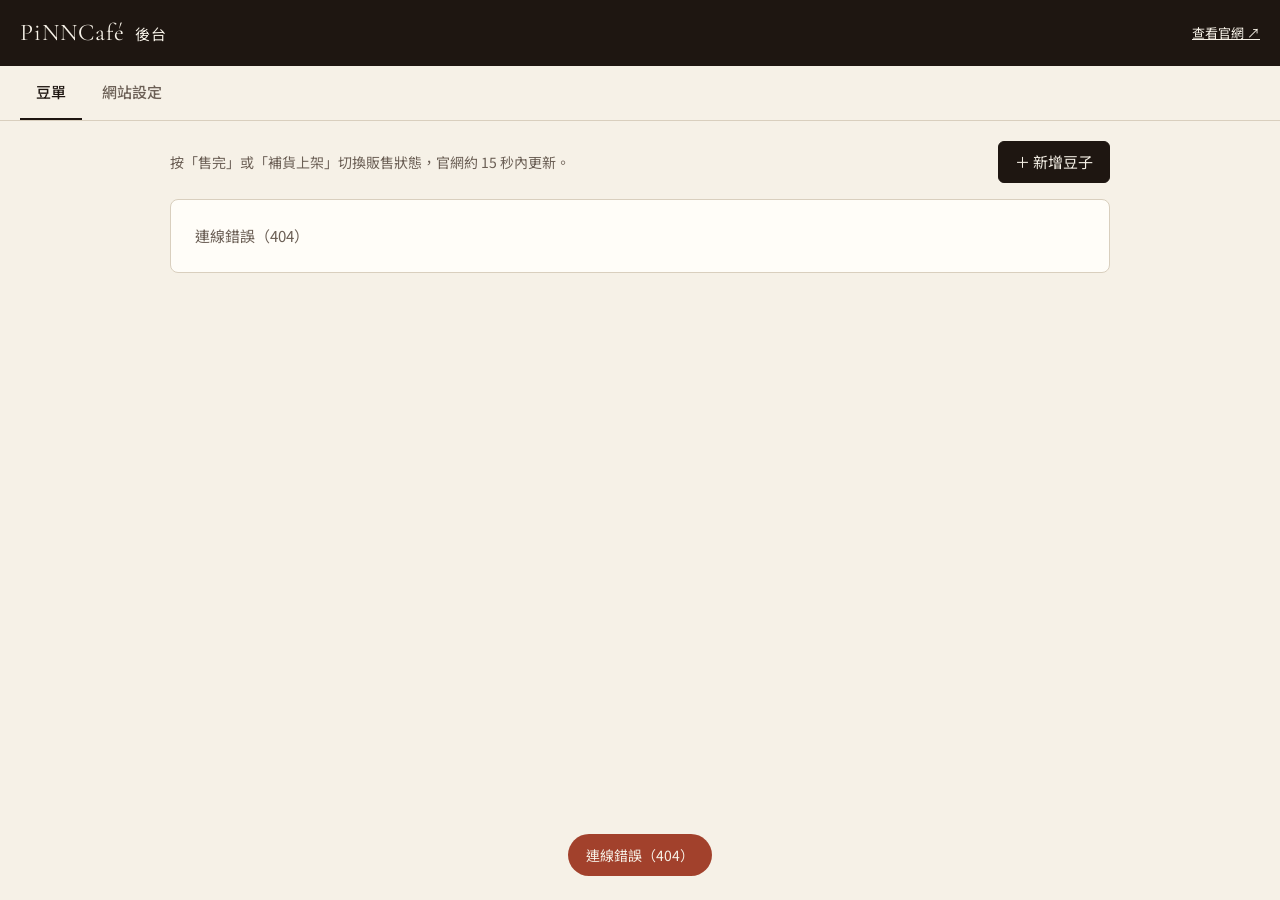
==== public/admin/index.html @ ca81e30c "Add product admin backed by Cloudflare D1 - /admin page (Cloudflare Access) to add/edit beans, price" ====
<!DOCTYPE html>
<html lang="zh-Hant">
<head>
<meta charset="utf-8">
<meta name="viewport" content="width=device-width, initial-scale=1">
<meta name="robots" content="noindex, nofollow">
<title>PiNNCafé 後台</title>
<link rel="preconnect" href="https://fonts.googleapis.com">
<link rel="preconnect" href="https://fonts.gstatic.com" crossorigin>
<link href="https://fonts.googleapis.com/css2?family=Cormorant+Garamond:ital,wght@0,400;1,400&family=Noto+Sans+TC:wght@400;500;700&display=swap" rel="stylesheet">
<link rel="stylesheet" href="admin.css">
</head>
<body>
<header class="top">
  <div class="brand"><span class="logo">PiNNCafé</span><span>後台</span></div>
  <div class="who"><span id="me"></span><a href="/" target="_blank" rel="noopener">查看官網 ↗</a></div>
</header>

<nav class="tabs" role="tablist">
  <button role="tab" aria-selected="true" data-tab="beans">豆單</button>
  <button role="tab" aria-selected="false" data-tab="settings">網站設定</button>
</nav>

<main>
  <section id="tab-beans">
    <div class="bar">
      <p class="hint">按「售完」或「補貨上架」切換販售狀態，官網約 15 秒內更新。</p>
      <button class="btn primary" id="add-bean">＋ 新增豆子</button>
    </div>
    <div id="bean-list" class="list"><p class="empty">載入中…</p></div>
  </section>

  <section id="tab-settings" hidden>
    <form id="settings-form" class="panel">
      <h2>顯示開關</h2>
      <label class="switch-row"><input type="checkbox" name="showScones"><span>顯示司康／烘焙坊區塊</span></label>
      <label class="switch-row"><input type="checkbox" name="showStore"><span>顯示門市資訊（地址文字在 index.html）</span></label>
      <label class="switch-row"><input type="checkbox" name="showEmail"><span>顯示 Email</span></label>
      <h2>聯絡方式</h2>
      <label class="field"><span>LINE 官方帳號 ID</span><input name="lineId" placeholder="@pinncafe" required></label>
      <label class="field"><span>Facebook 粉絲專頁網址</span><input name="facebookUrl" type="url" placeholder="https://www.facebook.com/PiNNCafe" required></label>
      <div class="actions"><button class="btn primary" type="submit">儲存設定</button></div>
    </form>
  </section>
</main>

<dialog id="edit">
  <form id="edit-form" method="dialog">
    <header class="dlg-head"><h2 id="edit-title">編輯豆子</h2><button type="button" class="x" data-close aria-label="關閉">×</button></header>
    <div class="dlg-body">
      <div class="photo">
        <div class="photo-box" id="photo-box"><span>尚無照片</span></div>
        <div class="photo-btns">
          <label class="btn">選擇照片<input type="file" id="photo-input" accept="image/*" hidden></label>
          <button type="button" class="btn ghost" id="photo-remove" hidden>移除照片</button>
          <p class="small">會自動縮小到 1200px 寬。沒有照片時，卡片上方顯示等高線圖。</p>
        </div>
      </div>
      <div class="grid2">
        <label class="field"><span>產地（大字）*</span><input name="name" required maxlength="40" placeholder="衣索比亞"></label>
        <label class="field"><span>產區</span><input name="region" maxlength="40" placeholder="耶加雪菲"></label>
      </div>
      <label class="field"><span>英文小字</span><input name="regionEn" maxlength="80" placeholder="Yirgacheffe · Gedeo Zone"></label>
      <label class="field"><span>風味（用逗號或頓號分開）</span><input name="notes" maxlength="200" placeholder="茉莉、藍莓、佛手柑"></label>
      <label class="field"><span>介紹（可空白）</span><textarea name="description" rows="3" maxlength="2000" placeholder="莊園、批次、沖煮建議…"></textarea></label>
      <div class="grid3">
        <label class="field"><span>處理法</span><input name="process" maxlength="20" placeholder="日曬"></label>
        <label class="field"><span>海拔</span><input name="altitude" maxlength="20" placeholder="2200m"></label>
        <label class="field"><span>焙度</span><input name="roast" maxlength="20" placeholder="淺焙"></label>
      </div>
      <div class="grid3">
        <label class="field"><span>規格</span><input name="weight" maxlength="20" placeholder="250g"></label>
        <label class="field"><span>售價（NT$）</span><input name="price" type="number" min="0" step="1" inputmode="numeric" placeholder="空白＝洽 LINE"></label>
        <label class="field"><span>卡片顏色</span>
          <select name="color">
            <option value="綠">綠</option><option value="黃">黃</option><option value="紅">紅</option>
            <option value="藍">藍</option><option value="紫">紫</option><option value="棕">棕</option>
          </select>
        </label>
      </div>
      <div class="checks">
        <label class="switch-row"><input type="checkbox" name="show"><span>上架顯示在官網</span></label>
        <label class="switch-row"><input type="checkbox" name="soldOut"><span>已售完</span></label>
      </div>
    </div>
    <footer class="dlg-foot">
      <button type="button" class="btn danger" id="delete-bean">刪除</button>
      <span class="spacer"></span>
      <button type="button" class="btn ghost" data-close>取消</button>
      <button type="submit" class="btn primary" id="save-bean">儲存</button>
    </footer>
  </form>
</dialog>

<div id="toast" role="status" aria-live="polite"></div>
<script src="admin.js"></script>
</body>
</html>
---- public/admin/admin.css ----
:root{--ink:#1E1611;--paper:#F6F1E7;--card:#FFFDF8;--line:#D9CFBE;--muted:#6B5F55;--green:#2E5E55;--danger:#A2412C}
*{box-sizing:border-box}
body{margin:0;background:var(--paper);color:var(--ink);font:15px/1.6 'Noto Sans TC',system-ui,sans-serif}
a{color:var(--green)}
[hidden]{display:none!important}
button,input,select,textarea{font:inherit;color:inherit}
:focus-visible{outline:2px solid var(--green);outline-offset:2px}

.top{display:flex;align-items:center;justify-content:space-between;gap:12px;padding:14px 20px;background:var(--ink);color:var(--paper)}
.brand{display:flex;align-items:baseline;gap:10px;letter-spacing:.1em}
.logo{font-family:'Cormorant Garamond',serif;font-size:24px;letter-spacing:.04em}
.who{display:flex;gap:16px;align-items:center;font-size:13px;color:#B8AC9C}
.who a{color:var(--paper)}

.tabs{display:flex;gap:4px;padding:0 20px;border-bottom:1px solid var(--line);background:var(--paper);position:sticky;top:0;z-index:2}
.tabs button{border:0;background:none;padding:14px 16px;cursor:pointer;color:var(--muted);border-bottom:2px solid transparent;font-weight:500}
.tabs button[aria-selected=true]{color:var(--ink);border-color:var(--ink)}

main{max-width:980px;margin:0 auto;padding:20px}
.bar{display:flex;align-items:center;justify-content:space-between;gap:12px;flex-wrap:wrap;margin-bottom:16px}
.hint{margin:0;color:var(--muted);font-size:14px}

.btn{display:inline-flex;align-items:center;justify-content:center;gap:6px;min-height:42px;padding:0 16px;border:1px solid var(--ink);background:var(--card);border-radius:6px;cursor:pointer;white-space:nowrap}
.btn.primary{background:var(--ink);color:var(--paper)}
.btn.ghost{border-color:var(--line)}
.btn.danger{border-color:var(--danger);color:var(--danger);background:transparent}
.btn:disabled{opacity:.5;cursor:wait}

.list{display:flex;flex-direction:column;gap:10px}
.empty{padding:24px;background:var(--card);border:1px solid var(--line);border-radius:8px;color:var(--muted);margin:0}
.item{display:grid;grid-template-columns:72px 1fr auto;gap:14px;align-items:center;padding:12px;background:var(--card);border:1px solid var(--line);border-radius:8px}
.item.off{opacity:.55}
.thumb{width:72px;height:72px;border-radius:6px;background:var(--ink);object-fit:cover;display:block}
.swatch{width:72px;height:72px;border-radius:6px;display:flex;align-items:flex-end;padding:6px;color:#fff;font-size:11px}
.info{min-width:0}
.info h3{margin:0;font-size:17px;font-weight:700}
.info h3 small{font-weight:400;color:var(--muted);margin-left:6px;font-size:14px}
.meta{display:flex;flex-wrap:wrap;gap:6px 12px;font-size:13px;color:var(--muted);margin-top:2px}
.tags{display:flex;gap:6px;margin-top:6px;flex-wrap:wrap}
.tag{font-size:12px;padding:1px 8px;border-radius:999px;border:1px solid var(--line)}
.tag.ok{border-color:var(--green);color:var(--green)}
.tag.sold{background:var(--muted);border-color:var(--muted);color:#fff}
.tag.hide{border-style:dashed}
.ctrls{display:flex;gap:6px;align-items:center;flex-wrap:wrap;justify-content:flex-end}
.ctrls .btn{min-height:38px;padding:0 12px;font-size:14px}
.move{display:flex;flex-direction:column;gap:2px}
.move button{border:1px solid var(--line);background:var(--card);border-radius:4px;width:34px;height:20px;line-height:1;cursor:pointer;font-size:11px;padding:0}
.move button:disabled{opacity:.3;cursor:default}
@media (max-width:640px){
  .item{grid-template-columns:56px 1fr}
  .thumb,.swatch{width:56px;height:56px}
  .ctrls{grid-column:1/-1;justify-content:flex-start}
  .ctrls .btn{flex:1}
}

.panel{background:var(--card);border:1px solid var(--line);border-radius:8px;padding:20px;max-width:560px}
.panel h2{font-size:15px;margin:18px 0 8px;color:var(--muted);font-weight:500;letter-spacing:.1em}
.panel h2:first-child{margin-top:0}
.field{display:flex;flex-direction:column;gap:4px;margin-bottom:12px;min-width:0}
.field span{font-size:13px;color:var(--muted)}
.field input,.field select,.field textarea{width:100%;padding:9px 10px;border:1px solid var(--line);border-radius:6px;background:#fff}
.field textarea{resize:vertical}
.switch-row{display:flex;align-items:center;gap:10px;padding:8px 0;cursor:pointer}
.switch-row input{width:20px;height:20px;accent-color:var(--green)}
.actions{margin-top:12px}

dialog{border:0;border-radius:10px;padding:0;width:min(640px,calc(100vw - 24px));max-height:calc(100vh - 24px);background:var(--paper);color:var(--ink)}
dialog::backdrop{background:rgba(30,22,17,.55)}
#edit-form{display:flex;flex-direction:column;max-height:calc(100vh - 24px)}
.dlg-head,.dlg-foot{display:flex;align-items:center;gap:8px;padding:14px 18px;border-bottom:1px solid var(--line)}
.dlg-foot{border-bottom:0;border-top:1px solid var(--line)}
.dlg-head h2{margin:0;font-size:17px;flex:1}
.x{border:0;background:none;font-size:26px;line-height:1;cursor:pointer;color:var(--muted)}
.dlg-body{padding:16px 18px;overflow:auto}
.spacer{flex:1}
.grid2,.grid3{display:grid;gap:0 12px}
.grid2{grid-template-columns:1fr 1fr}
.grid3{grid-template-columns:repeat(3,1fr)}
@media (max-width:520px){.grid3{grid-template-columns:1fr 1fr}}
.checks{display:flex;gap:24px;flex-wrap:wrap;border-top:1px solid var(--line);padding-top:8px}
.photo{display:flex;gap:14px;align-items:flex-start;margin-bottom:14px}
.photo-box{width:160px;aspect-ratio:4/3;flex:none;border-radius:6px;background:var(--ink);color:#B8AC9C;display:flex;align-items:center;justify-content:center;overflow:hidden;font-size:13px}
.photo-box img{width:100%;height:100%;object-fit:cover;display:block}
.photo-btns{display:flex;flex-direction:column;gap:8px;align-items:flex-start}
.small{margin:0;font-size:12px;color:var(--muted)}

#toast{position:fixed;left:50%;bottom:24px;transform:translateX(-50%);background:var(--ink);color:var(--paper);padding:10px 18px;border-radius:999px;font-size:14px;opacity:0;pointer-events:none;transition:opacity .2s;max-width:90vw;z-index:10}
#toast.show{opacity:1}
#toast.err{background:var(--danger)}
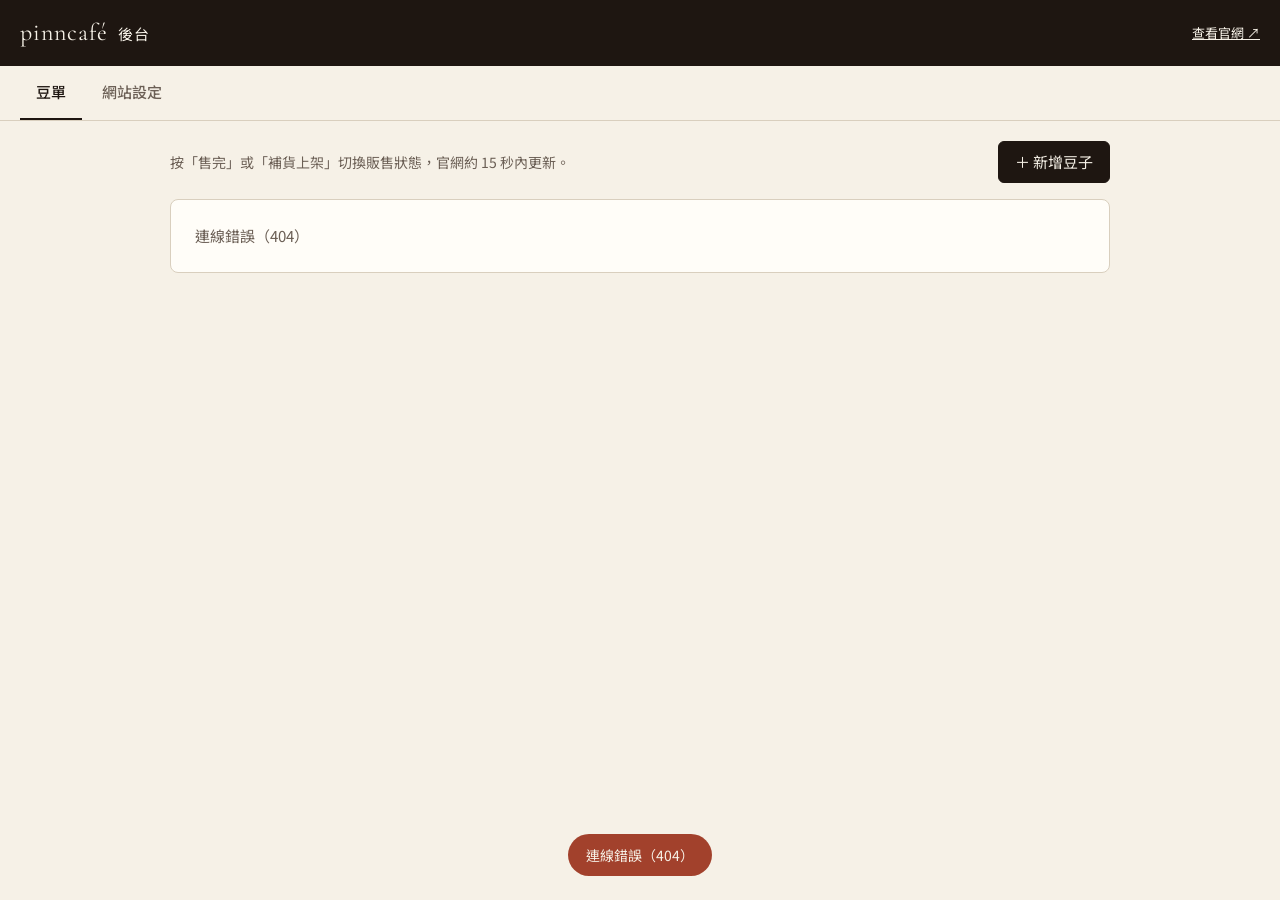
==== commit dccfe30f: "Lowercase brand name to pinncafé across site and admin Co-Authored-By: Claude Opus 5.5 <noreply@anth" ====
--- a/public/admin/index.html
+++ b/public/admin/index.html
@@ -4,7 +4,7 @@
 <meta charset="utf-8">
 <meta name="viewport" content="width=device-width, initial-scale=1">
 <meta name="robots" content="noindex, nofollow">
-<title>PiNNCafé 後台</title>
+<title>pinncafé 後台</title>
 <link rel="preconnect" href="https://fonts.googleapis.com">
 <link rel="preconnect" href="https://fonts.gstatic.com" crossorigin>
 <link href="https://fonts.googleapis.com/css2?family=Cormorant+Garamond:ital,wght@0,400;1,400&family=Noto+Sans+TC:wght@400;500;700&display=swap" rel="stylesheet">
@@ -12,7 +12,7 @@
 </head>
 <body>
 <header class="top">
-  <div class="brand"><span class="logo">PiNNCafé</span><span>後台</span></div>
+  <div class="brand"><span class="logo">pinncafé</span><span>後台</span></div>
   <div class="who"><span id="me"></span><a href="/" target="_blank" rel="noopener">查看官網 ↗</a></div>
 </header>
 
